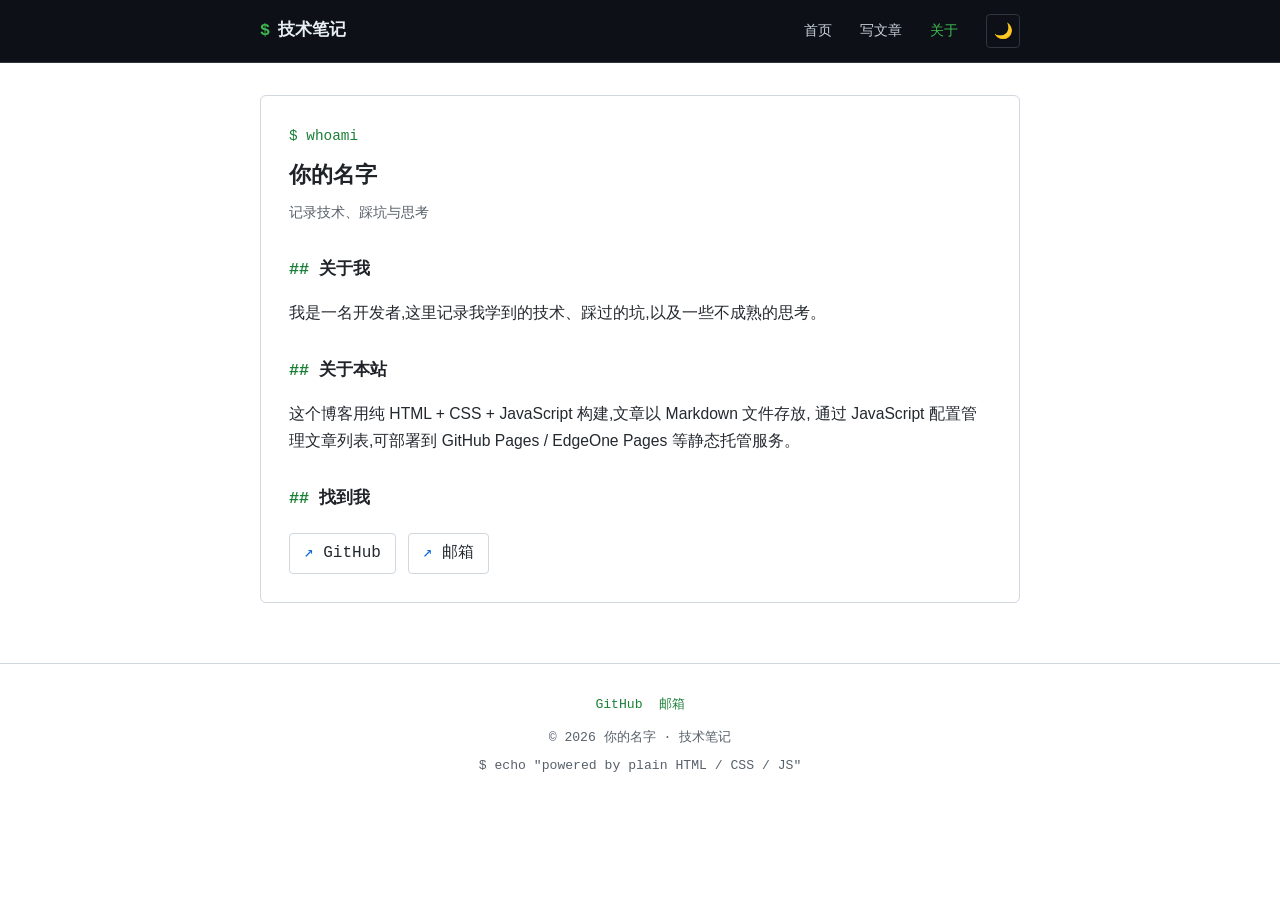
==== about.html @ 291576c0 "初始化:纯静态个人博客(终端代码风) 零构建、零后端的静态博客,文章用 Markdown 书写,通过 js/config.js 管理。  - 首页文章列表 + 标签筛选 - 文章详情页(marked " ====
<!DOCTYPE html>
<html lang="zh-CN">
<head>
  <meta charset="UTF-8" />
  <meta name="viewport" content="width=device-width, initial-scale=1.0" />
  <meta name="description" content="关于我" />
  <title>关于 · 技术笔记</title>

  <!-- 提前设置主题,避免刷新闪烁 -->
  <script>
    (function () {
      var t = localStorage.getItem("theme");
      if (!t) t = window.matchMedia("(prefers-color-scheme: dark)").matches ? "dark" : "light";
      document.documentElement.setAttribute("data-theme", t);
    })();
  </script>

  <link rel="stylesheet" href="css/style.css" />
</head>
<body>
  <header id="site-header" class="site-header"></header>

  <main class="container">
    <div class="about-card">
      <p class="whoami"></p>
      <h1 id="about-name">你的名字</h1>
      <p class="role" id="about-tagline">记录技术、踩坑与思考</p>

      <h2>关于我</h2>
      <p>我是一名开发者,这里记录我学到的技术、踩过的坑,以及一些不成熟的思考。</p>

      <h2>关于本站</h2>
      <p>
        这个博客用纯 HTML + CSS + JavaScript 构建,文章以 Markdown 文件存放,
        通过 JavaScript 配置管理文章列表,可部署到 GitHub Pages / EdgeOne Pages 等静态托管服务。
      </p>

      <h2>找到我</h2>
      <div class="social-list" id="social-list"></div>
    </div>
  </main>

  <footer id="site-footer" class="site-footer"></footer>

  <script src="js/config.js"></script>
  <script src="js/main.js"></script>
  <script>
    document.addEventListener("DOMContentLoaded", function () {
      var SITE = window.SITE || {};
      var nameEl = document.getElementById("about-name");
      var taglineEl = document.getElementById("about-tagline");
      if (nameEl && SITE.author) nameEl.textContent = SITE.author;
      if (taglineEl && SITE.tagline) taglineEl.textContent = SITE.tagline;

      var list = document.getElementById("social-list");
      if (list) {
        list.innerHTML = (SITE.social || []).map(function (s) {
          return '<a href="' + s.href + '" target="_blank" rel="noopener">' + s.label + "</a>";
        }).join("");
      }
    });
  </script>
</body>
</html>
---- css/style.css ----
/* ==========================================================================
   技术笔记 —— 终端代码风格
   深色为默认(终端),浅色为「纸面终端」。代码块始终保持深色。
   ========================================================================== */

:root {
  --font-mono: "SFMono-Regular", "JetBrains Mono", "Fira Code", Consolas,
    "Liberation Mono", Menlo, monospace;
  --font-sans: -apple-system, "Segoe UI", "PingFang SC", "Hiragino Sans GB",
    "Microsoft YaHei", "Helvetica Neue", sans-serif;

  /* 深色(终端)主题 */
  --bg: #0d1117;
  --bg-soft: #161b22;
  --card: #161b22;
  --text: #c9d1d9;
  --text-muted: #8b949e;
  --heading: #e6edf3;
  --border: #30363d;
  --accent: #3fb950;   /* 绿:提示符 / 链接 */
  --accent-2: #58a6ff; /* 蓝 */
  --accent-3: #d29922; /* 琥珀 */
  --accent-4: #bc8cff; /* 紫 */
  --accent-5: #f85149; /* 红 */
  --code-bg: #0d1117;
  --code-text: #c9d1d9;
  --shadow: 0 8px 24px rgba(0, 0, 0, 0.4);
}

[data-theme="light"] {
  --bg: #ffffff;
  --bg-soft: #f6f8fa;
  --card: #ffffff;
  --text: #24292f;
  --text-muted: #57606a;
  --heading: #1f2328;
  --border: #d0d7de;
  --accent: #1a7f37;
  --accent-2: #0969da;
  --accent-3: #9a6700;
  --accent-4: #8250df;
  --accent-5: #cf222e;
  --code-bg: #0d1117; /* 代码块保持深色,模拟终端 */
  --code-text: #c9d1d9;
  --shadow: 0 8px 24px rgba(140, 149, 159, 0.15);
}

/* ---- 基础 ---- */
* { box-sizing: border-box; }
html { scroll-behavior: smooth; }

body {
  margin: 0;
  font-family: var(--font-sans);
  background: var(--bg);
  color: var(--text);
  line-height: 1.7;
  -webkit-font-smoothing: antialiased;
  transition: background-color 0.25s ease, color 0.25s ease;
}

a { color: var(--accent); text-decoration: none; }
a:hover { text-decoration: underline; }

img { max-width: 100%; border-radius: 6px; }

.container { max-width: 800px; margin: 0 auto; padding: 0 20px; }

/* 终端提示符 */
.prompt { color: var(--accent); font-family: var(--font-mono); font-weight: 600; }

/* ==========================================================================
   页头(始终为深色终端栏)
   ========================================================================== */
.site-header {
  background: #0d1117;
  border-bottom: 1px solid #30363d;
  position: sticky;
  top: 0;
  z-index: 100;
}

.header-inner {
  max-width: 800px;
  margin: 0 auto;
  padding: 14px 20px;
  display: flex;
  align-items: center;
  gap: 16px;
}

.brand {
  display: flex;
  align-items: baseline;
  gap: 8px;
  font-family: var(--font-mono);
  font-weight: 700;
  font-size: 1.05rem;
  color: #e6edf3;
  white-space: nowrap;
}
.brand:hover { text-decoration: none; }
.brand .prompt { color: #3fb950; }

.nav {
  display: flex;
  align-items: center;
  gap: 4px;
  margin-left: auto;
  font-family: var(--font-mono);
}

.nav a {
  color: #c9d1d9;
  padding: 5px 12px;
  border-radius: 4px;
  font-size: 0.9rem;
  transition: color 0.15s ease, background-color 0.15s ease;
}
.nav a:hover { color: #e6edf3; background: #161b22; text-decoration: none; }
.nav a.active { color: #3fb950; }

.theme-toggle {
  border: 1px solid #30363d;
  cursor: pointer;
  width: 34px;
  height: 34px;
  border-radius: 4px;
  background: transparent;
  color: #c9d1d9;
  font-size: 0.95rem;
  display: grid;
  place-items: center;
  transition: background-color 0.15s ease, color 0.15s ease;
}
.theme-toggle:hover { background: #161b22; color: #3fb950; }

/* ==========================================================================
   首页 Hero
   ========================================================================== */
.hero { padding: 40px 0 12px; }

.hero h1 {
  margin: 0 0 6px;
  font-family: var(--font-mono);
  font-size: 1.7rem;
  color: var(--heading);
  font-weight: 700;
}

.hero .tagline {
  margin: 0;
  color: var(--text-muted);
  font-family: var(--font-mono);
  font-size: 0.98rem;
}
.hero .tagline::before { content: "> "; color: var(--accent); }

/* ==========================================================================
   标签筛选
   ========================================================================== */
.tag-filter {
  display: flex;
  flex-wrap: wrap;
  gap: 8px;
  margin: 20px 0;
}

.filter-btn {
  border: 1px solid var(--border);
  background: var(--card);
  color: var(--text-muted);
  padding: 4px 12px;
  border-radius: 4px;
  font-family: var(--font-mono);
  font-size: 0.82rem;
  cursor: pointer;
  transition: all 0.15s ease;
}
.filter-btn:hover { border-color: var(--accent); color: var(--accent); }
.filter-btn.active {
  background: var(--accent);
  border-color: var(--accent);
  color: #0d1117;
  font-weight: 600;
}

/* ==========================================================================
   文章列表(终端文件列表)
   ========================================================================== */
.post-list { display: flex; flex-direction: column; gap: 12px; }

.post-card {
  display: block;
  background: var(--card);
  border: 1px solid var(--border);
  border-left: 3px solid var(--card-accent, var(--accent));
  border-radius: 6px;
  padding: 14px 16px;
  font-family: var(--font-mono);
  transition: background-color 0.15s ease, transform 0.15s ease, box-shadow 0.15s ease;
}
.post-card:hover {
  background: var(--bg-soft);
  transform: translateX(3px);
  box-shadow: var(--shadow);
  text-decoration: none;
}

.post-title {
  color: var(--heading);
  font-size: 1.05rem;
  font-weight: 600;
  line-height: 1.5;
}
.post-title .prompt { margin-right: 6px; }
.post-title .ext { color: var(--text-muted); font-weight: 400; }

.post-meta {
  color: var(--text-muted);
  font-size: 0.82rem;
  margin: 4px 0 6px;
}

.post-desc {
  color: var(--text-muted);
  font-size: 0.85rem;
  margin: 0 0 8px;
  opacity: 0.9;
}
.post-desc::before { content: "# "; color: var(--accent-4); }

.post-tags { display: flex; flex-wrap: wrap; gap: 8px; }

/* 标签(语法高亮 token 样式) */
.tag {
  display: inline-block;
  font-family: var(--font-mono);
  font-size: 0.78rem;
  padding: 1px 8px;
  border-radius: 4px;
  line-height: 1.6;
}
.tag::before { content: "#"; opacity: 0.7; }

.tag.t0 { color: var(--accent);  background: rgba(63, 185, 80, 0.12); }
.tag.t1 { color: var(--accent-2); background: rgba(88, 166, 255, 0.12); }
.tag.t2 { color: var(--accent-3); background: rgba(210, 153, 34, 0.12); }
.tag.t3 { color: var(--accent-4); background: rgba(188, 140, 255, 0.12); }
.tag.t4 { color: var(--accent-5); background: rgba(248, 81, 73, 0.12); }
.tag.t5 { color: var(--text-muted); background: rgba(139, 148, 158, 0.15); }

/* 空状态 */
.empty {
  text-align: center;
  color: var(--text-muted);
  padding: 60px 0;
  font-family: var(--font-mono);
}
.empty::before { content: "$ "; color: var(--accent); }

/* ==========================================================================
   文章详情
   ========================================================================== */
.article-header { margin: 36px 0 28px; }

.article-header h1 {
  font-family: var(--font-mono);
  font-size: 1.6rem;
  line-height: 1.4;
  color: var(--heading);
  margin: 0 0 12px;
}
.article-header h1::before { content: "# "; color: var(--accent); }

.article-header .post-meta {
  font-family: var(--font-mono);
  font-size: 0.85rem;
  color: var(--text-muted);
}

.article-content { font-size: 1.02rem; }

.article-content h2, .article-content h3 {
  font-family: var(--font-mono);
  color: var(--heading);
}
.article-content h2 { margin-top: 2em; }
.article-content h2::before { content: "## "; color: var(--accent); }
.article-content h3 { margin-top: 1.6em; }
.article-content h3::before { content: "### "; color: var(--accent-2); }

.article-content blockquote {
  margin: 1.2em 0;
  padding: 10px 18px;
  border-left: 3px solid var(--accent-3);
  background: var(--bg-soft);
  border-radius: 0 6px 6px 0;
  color: var(--text-muted);
  font-family: var(--font-mono);
  font-size: 0.95em;
}

.article-content code {
  background: var(--bg-soft);
  padding: 2px 6px;
  border-radius: 4px;
  font-family: var(--font-mono);
  font-size: 0.88em;
  color: var(--accent-2);
}
.article-content pre {
  background: var(--code-bg);
  color: var(--code-text);
  padding: 16px 18px;
  border: 1px solid var(--border);
  border-radius: 6px;
  overflow-x: auto;
  line-height: 1.6;
}
.article-content pre code {
  background: none;
  padding: 0;
  color: inherit;
  font-size: 0.88em;
}
.article-content table { border-collapse: collapse; margin: 1.2em 0; width: 100%; }
.article-content th, .article-content td {
  border: 1px solid var(--border);
  padding: 8px 12px;
  text-align: left;
}
.article-content th { background: var(--bg-soft); font-family: var(--font-mono); }
.article-content hr { border: none; border-top: 1px dashed var(--border); margin: 2em 0; }

.article-footer {
  margin-top: 40px;
  padding-top: 20px;
  border-top: 1px solid var(--border);
  display: flex;
  justify-content: space-between;
  gap: 12px;
  flex-wrap: wrap;
  font-family: var(--font-mono);
}
.article-footer a { font-size: 0.9rem; }

/* ==========================================================================
   关于页
   ========================================================================== */
.about-card {
  background: var(--card);
  border: 1px solid var(--border);
  border-radius: 6px;
  padding: 28px;
  margin-top: 32px;
}
.about-card .whoami {
  font-family: var(--font-mono);
  color: var(--text-muted);
  font-size: 0.9rem;
  margin: 0 0 8px;
}
.about-card .whoami::before { content: "$ whoami"; color: var(--accent); }
.about-card h1 { font-family: var(--font-mono); margin: 0 0 6px; color: var(--heading); font-size: 1.4rem; }
.about-card .role { color: var(--text-muted); margin: 0 0 20px; font-family: var(--font-mono); font-size: 0.9rem; }
.about-card h2 {
  font-family: var(--font-mono);
  color: var(--heading);
  margin-top: 1.8em;
  font-size: 1.05rem;
}
.about-card h2::before { content: "## "; color: var(--accent); }
.about-card p { font-size: 0.98rem; }

.social-list { display: flex; gap: 12px; flex-wrap: wrap; margin-top: 20px; }
.social-list a {
  font-family: var(--font-mono);
  padding: 6px 14px;
  border: 1px solid var(--border);
  border-radius: 4px;
  color: var(--text);
  transition: all 0.15s ease;
}
.social-list a:hover { border-color: var(--accent); color: var(--accent); text-decoration: none; }
.social-list a::before { content: "↗ "; color: var(--accent-2); }

/* ==========================================================================
   页脚
   ========================================================================== */
.site-footer {
  margin-top: 60px;
  padding: 30px 0 36px;
  text-align: center;
  color: var(--text-muted);
  font-family: var(--font-mono);
  font-size: 0.82rem;
  border-top: 1px solid var(--border);
}
.site-footer .footer-social { display: flex; gap: 16px; justify-content: center; margin-bottom: 10px; }

/* ==========================================================================
   写文章页(编辑器)
   ========================================================================== */
.editor-page h1 { font-family: var(--font-mono); font-size: 1.5rem; color: var(--heading); margin: 36px 0 4px; }
.editor-page h1::before { content: "$ "; color: var(--accent); }
.editor-page .sub { color: var(--text-muted); margin: 0 0 20px; font-size: 0.92rem; }

.field-grid { display: grid; grid-template-columns: 1fr 1fr; gap: 14px; margin-bottom: 18px; }
.field { display: flex; flex-direction: column; gap: 6px; }
.field.full { grid-column: 1 / -1; }
.field label { font-family: var(--font-mono); font-size: 0.82rem; font-weight: 600; color: var(--heading); }
.field input, .field textarea {
  font-family: var(--font-mono);
  font-size: 0.92rem;
  padding: 9px 12px;
  border: 1px solid var(--border);
  border-radius: 4px;
  background: var(--card);
  color: var(--text);
  transition: border-color 0.15s ease, box-shadow 0.15s ease;
}
.field input:focus, .field textarea:focus {
  outline: none;
  border-color: var(--accent);
  box-shadow: 0 0 0 3px rgba(63, 185, 80, 0.15);
}
.field .hint { font-size: 0.76rem; color: var(--text-muted); }

.color-swatches { display: flex; gap: 8px; flex-wrap: wrap; align-items: center; }
.swatch {
  width: 24px; height: 24px; border-radius: 4px;
  border: 2px solid transparent; cursor: pointer;
  transition: transform 0.15s ease, border-color 0.15s ease;
}
.swatch:hover { transform: scale(1.1); }
.swatch.active { border-color: var(--heading); }

.editor-grid { display: grid; grid-template-columns: 1fr 1fr; gap: 14px; margin-bottom: 18px; }
.editor-pane { display: flex; flex-direction: column; }
.editor-pane .pane-title {
  font-family: var(--font-mono);
  font-size: 0.82rem; font-weight: 600; color: var(--heading);
  margin-bottom: 6px; display: flex; justify-content: space-between; align-items: center;
}
.editor-pane textarea {
  flex: 1;
  min-height: 380px;
  resize: vertical;
  font-family: var(--font-mono);
  font-size: 0.88rem;
  line-height: 1.6;
  padding: 14px;
  border: 1px solid var(--border);
  border-radius: 6px;
  background: var(--code-bg);
  color: var(--code-text);
}
.preview-pane {
  min-height: 380px;
  border: 1px solid var(--border);
  border-radius: 6px;
  background: var(--card);
  padding: 14px 18px;
  overflow-y: auto;
  font-size: 0.95rem;
}
.preview-pane:empty::before { content: "> 预览会显示在这里…"; color: var(--text-muted); font-family: var(--font-mono); }
.preview-pane h1, .preview-pane h2, .preview-pane h3 { font-family: var(--font-mono); color: var(--heading); }
.preview-pane blockquote {
  margin: 1em 0; padding: 8px 16px;
  border-left: 3px solid var(--accent-3);
  background: var(--bg-soft); border-radius: 0 6px 6px 0; color: var(--text-muted);
}
.preview-pane code { background: var(--bg-soft); padding: 2px 6px; border-radius: 4px; font-family: var(--font-mono); }
.preview-pane pre { background: var(--code-bg); color: var(--code-text); padding: 14px; border-radius: 6px; overflow-x: auto; }
.preview-pane pre code { background: none; padding: 0; color: inherit; }

.editor-actions { display: flex; gap: 10px; flex-wrap: wrap; margin-bottom: 18px; }
.btn {
  border: 1px solid var(--border); cursor: pointer;
  padding: 9px 18px; border-radius: 4px;
  font-family: var(--font-mono); font-size: 0.9rem; font-weight: 600;
  transition: transform 0.15s ease, opacity 0.15s ease, background-color 0.15s ease;
}
.btn:hover { transform: translateY(-1px); opacity: 0.92; }
.btn-primary { background: var(--accent); border-color: var(--accent); color: #0d1117; }
.btn-secondary { background: var(--accent-2); border-color: var(--accent-2); color: #0d1117; }
.btn-ghost { background: var(--card); color: var(--text); }

.snippet-box h3 { font-family: var(--font-mono); color: var(--heading); margin: 0 0 8px; font-size: 0.95rem; }
.snippet-box pre {
  background: var(--code-bg); color: var(--code-text);
  padding: 16px; border-radius: 6px; overflow-x: auto;
  font-family: var(--font-mono); font-size: 0.85rem; line-height: 1.6; margin: 0;
}

.toast {
  position: fixed; left: 50%; bottom: 30px; transform: translateX(-50%);
  background: var(--heading); color: var(--bg);
  padding: 9px 20px; border-radius: 4px;
  font-family: var(--font-mono); font-size: 0.85rem;
  opacity: 0; pointer-events: none; transition: opacity 0.25s ease;
  z-index: 999;
}
.toast.show { opacity: 1; }

/* ==========================================================================
   响应式
   ========================================================================== */
@media (max-width: 640px) {
  .brand { font-size: 0.95rem; }
  .nav a { padding: 5px 9px; font-size: 0.82rem; }
  .hero h1 { font-size: 1.4rem; }
  .article-header h1 { font-size: 1.35rem; }
  .field-grid, .editor-grid { grid-template-columns: 1fr; }
  .editor-pane textarea, .preview-pane { min-height: 260px; }
}
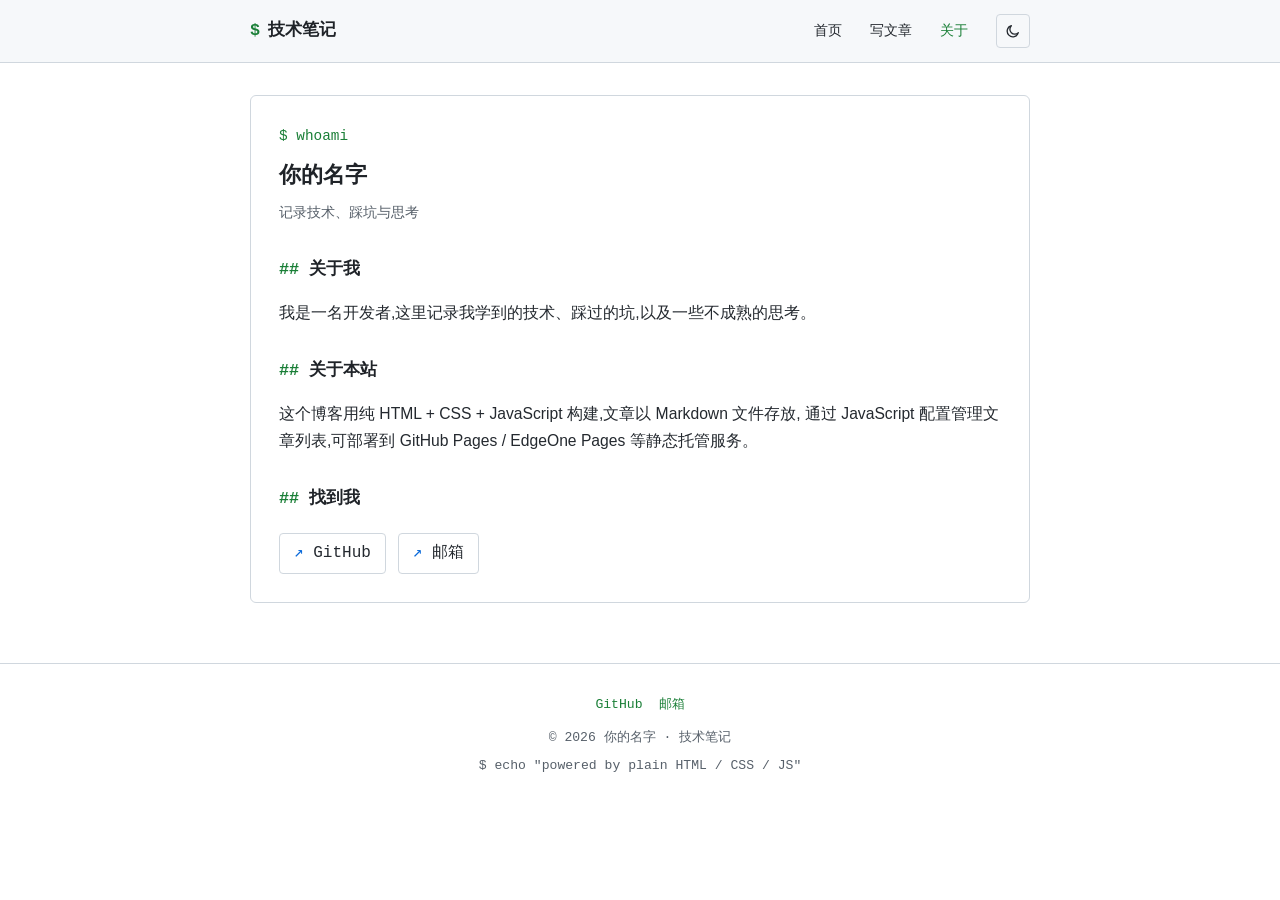
==== commit 49b71976: "refactor(ui): 视觉重构 — 修 bug、收敛配色、拉开字号层级 第一批(修 bug): - 页头改用 --header-bg 变量,修复浅色主题下页头仍为深色的问题 - 补 og/twi" ====
--- a/about.html
+++ b/about.html
@@ -3,8 +3,17 @@
 <head>
   <meta charset="UTF-8" />
   <meta name="viewport" content="width=device-width, initial-scale=1.0" />
-  <meta name="description" content="关于我" />
+  <meta name="description" content="关于我与这个博客。" />
   <title>关于 · 技术笔记</title>
+
+  <link rel="icon" href="favicon.svg" type="image/svg+xml" />
+
+  <meta property="og:type" content="profile" />
+  <meta property="og:site_name" content="技术笔记" />
+  <meta property="og:title" content="关于 · 技术笔记" />
+  <meta property="og:description" content="关于我与这个博客。" />
+  <meta property="og:image" content="https://lsgeel.github.io/lsgclaudetest/assets/og-cover.png" />
+  <meta name="twitter:card" content="summary_large_image" />
 
   <!-- 提前设置主题,避免刷新闪烁 -->
   <script>
@@ -20,7 +29,7 @@
 <body>
   <header id="site-header" class="site-header"></header>
 
-  <main class="container">
+  <main class="container" id="main">
     <div class="about-card">
       <p class="whoami"></p>
       <h1 id="about-name">你的名字</h1>
--- a/css/style.css
+++ b/css/style.css
@@ -13,33 +13,46 @@
   --bg: #0d1117;
   --bg-soft: #161b22;
   --card: #161b22;
+  --header-bg: #0d1117;
   --text: #c9d1d9;
   --text-muted: #8b949e;
+  --text-faint: #6e7681;
   --heading: #e6edf3;
   --border: #30363d;
-  --accent: #3fb950;   /* 绿:提示符 / 链接 */
-  --accent-2: #58a6ff; /* 蓝 */
-  --accent-3: #d29922; /* 琥珀 */
-  --accent-4: #bc8cff; /* 紫 */
-  --accent-5: #f85149; /* 红 */
+  --border-strong: #454c56;
+
+  /* 强调色:绿为主,蓝仅用于行内代码/次要链接,其余为中性层级 */
+  --accent: #3fb950;        /* 主:提示符 / 链接 / 激活态 */
+  --accent-soft: rgba(63, 185, 80, 0.12);
+  --accent-2: #58a6ff;      /* 次:行内代码 */
+  --accent-2-soft: rgba(88, 166, 255, 0.12);
+
   --code-bg: #0d1117;
   --code-text: #c9d1d9;
-  --shadow: 0 8px 24px rgba(0, 0, 0, 0.4);
+  --shadow: 0 8px 24px rgba(1, 4, 9, 0.5);
+
+  /* z-index 层级 */
+  --z-header: 100;
+  --z-toast: 400;
 }
 
 [data-theme="light"] {
   --bg: #ffffff;
   --bg-soft: #f6f8fa;
   --card: #ffffff;
+  --header-bg: #f6f8fa;
   --text: #24292f;
   --text-muted: #57606a;
+  --text-faint: #6e7781;
   --heading: #1f2328;
   --border: #d0d7de;
+  --border-strong: #afb8c1;
+
   --accent: #1a7f37;
+  --accent-soft: rgba(26, 127, 55, 0.10);
   --accent-2: #0969da;
-  --accent-3: #9a6700;
-  --accent-4: #8250df;
-  --accent-5: #cf222e;
+  --accent-2-soft: rgba(9, 105, 218, 0.10);
+
   --code-bg: #0d1117; /* 代码块保持深色,模拟终端 */
   --code-text: #c9d1d9;
   --shadow: 0 8px 24px rgba(140, 149, 159, 0.15);
@@ -64,24 +77,65 @@
 
 img { max-width: 100%; border-radius: 6px; }
 
-.container { max-width: 800px; margin: 0 auto; padding: 0 20px; }
+.container { max-width: 820px; margin: 0 auto; padding: 0 20px; }
 
 /* 终端提示符 */
 .prompt { color: var(--accent); font-family: var(--font-mono); font-weight: 600; }
 
-/* ==========================================================================
-   页头(始终为深色终端栏)
+/* 日期、计数等数字等宽对齐 */
+.post-meta, .article-header .post-meta, .site-footer { font-variant-numeric: tabular-nums; }
+
+/* 跳到主要内容(键盘可达性) */
+.skip-link {
+  position: absolute;
+  left: 12px;
+  top: -60px;
+  z-index: calc(var(--z-header) + 1);
+  padding: 8px 16px;
+  background: var(--accent);
+  color: #0d1117;
+  font-family: var(--font-mono);
+  font-size: 0.85rem;
+  font-weight: 600;
+  border-radius: 4px;
+  transition: top 0.18s ease;
+}
+.skip-link:focus {
+  top: 12px;
+  outline: 2px solid var(--heading);
+  outline-offset: 2px;
+  text-decoration: none;
+}
+
+/* 统一键盘焦点环 */
+:focus-visible {
+  outline: 2px solid var(--accent);
+  outline-offset: 3px;
+  border-radius: 3px;
+}
+
+/* 尊重系统的减少动画偏好 */
+@media (prefers-reduced-motion: reduce) {
+  html { scroll-behavior: auto; }
+  *, *::before, *::after {
+    animation-duration: 0.01ms !important;
+    transition-duration: 0.01ms !important;
+  }
+}
+
+/* ==========================================================================
+   页头(跟随主题)
    ========================================================================== */
 .site-header {
-  background: #0d1117;
-  border-bottom: 1px solid #30363d;
+  background: var(--header-bg);
+  border-bottom: 1px solid var(--border);
   position: sticky;
   top: 0;
-  z-index: 100;
+  z-index: var(--z-header);
 }
 
 .header-inner {
-  max-width: 800px;
+  max-width: 820px;
   margin: 0 auto;
   padding: 14px 20px;
   display: flex;
@@ -96,11 +150,11 @@
   font-family: var(--font-mono);
   font-weight: 700;
   font-size: 1.05rem;
-  color: #e6edf3;
+  color: var(--heading);
   white-space: nowrap;
 }
 .brand:hover { text-decoration: none; }
-.brand .prompt { color: #3fb950; }
+.brand .prompt { color: var(--accent); }
 
 .nav {
   display: flex;
@@ -111,48 +165,53 @@
 }
 
 .nav a {
-  color: #c9d1d9;
+  color: var(--text);
   padding: 5px 12px;
   border-radius: 4px;
   font-size: 0.9rem;
+  font-weight: 500;
   transition: color 0.15s ease, background-color 0.15s ease;
 }
-.nav a:hover { color: #e6edf3; background: #161b22; text-decoration: none; }
-.nav a.active { color: #3fb950; }
+.nav a:hover { color: var(--heading); background: var(--bg-soft); text-decoration: none; }
+.nav a.active { color: var(--accent); }
 
 .theme-toggle {
-  border: 1px solid #30363d;
+  border: 1px solid var(--border);
   cursor: pointer;
   width: 34px;
   height: 34px;
   border-radius: 4px;
   background: transparent;
-  color: #c9d1d9;
-  font-size: 0.95rem;
+  color: var(--text);
   display: grid;
   place-items: center;
-  transition: background-color 0.15s ease, color 0.15s ease;
-}
-.theme-toggle:hover { background: #161b22; color: #3fb950; }
+  transition: background-color 0.15s ease, color 0.15s ease, border-color 0.15s ease;
+}
+.theme-toggle:hover { background: var(--bg-soft); color: var(--accent); border-color: var(--accent); }
+.theme-toggle:active { transform: translateY(1px); }
+.theme-toggle svg { width: 16px; height: 16px; display: block; }
 
 /* ==========================================================================
    首页 Hero
    ========================================================================== */
-.hero { padding: 40px 0 12px; }
+.hero { padding: 56px 0 20px; }
 
 .hero h1 {
-  margin: 0 0 6px;
-  font-family: var(--font-mono);
-  font-size: 1.7rem;
+  margin: 0 0 10px;
+  font-family: var(--font-mono);
+  font-size: clamp(1.9rem, 5vw, 2.6rem);
+  letter-spacing: -0.02em;
+  line-height: 1.15;
   color: var(--heading);
   font-weight: 700;
+  text-wrap: balance;
 }
 
 .hero .tagline {
   margin: 0;
   color: var(--text-muted);
   font-family: var(--font-mono);
-  font-size: 0.98rem;
+  font-size: 0.95rem;
 }
 .hero .tagline::before { content: "> "; color: var(--accent); }
 
@@ -194,18 +253,19 @@
   display: block;
   background: var(--card);
   border: 1px solid var(--border);
-  border-left: 3px solid var(--card-accent, var(--accent));
+  border-left: 3px solid var(--border-strong);
   border-radius: 6px;
-  padding: 14px 16px;
-  font-family: var(--font-mono);
-  transition: background-color 0.15s ease, transform 0.15s ease, box-shadow 0.15s ease;
+  padding: 16px 18px;
+  font-family: var(--font-mono);
+  transition: background-color 0.2s ease, border-color 0.2s ease, box-shadow 0.2s ease;
 }
 .post-card:hover {
   background: var(--bg-soft);
-  transform: translateX(3px);
+  border-left-color: var(--accent);
   box-shadow: var(--shadow);
   text-decoration: none;
 }
+.post-card:active { transform: translateY(1px); }
 
 .post-title {
   color: var(--heading);
@@ -228,27 +288,24 @@
   margin: 0 0 8px;
   opacity: 0.9;
 }
-.post-desc::before { content: "# "; color: var(--accent-4); }
+.post-desc::before { content: "# "; color: var(--text-faint); }
 
 .post-tags { display: flex; flex-wrap: wrap; gap: 8px; }
 
-/* 标签(语法高亮 token 样式) */
+/* 标签(统一中性样式,避免多色争夺注意力) */
 .tag {
   display: inline-block;
   font-family: var(--font-mono);
   font-size: 0.78rem;
+  font-weight: 500;
   padding: 1px 8px;
   border-radius: 4px;
   line-height: 1.6;
-}
-.tag::before { content: "#"; opacity: 0.7; }
-
-.tag.t0 { color: var(--accent);  background: rgba(63, 185, 80, 0.12); }
-.tag.t1 { color: var(--accent-2); background: rgba(88, 166, 255, 0.12); }
-.tag.t2 { color: var(--accent-3); background: rgba(210, 153, 34, 0.12); }
-.tag.t3 { color: var(--accent-4); background: rgba(188, 140, 255, 0.12); }
-.tag.t4 { color: var(--accent-5); background: rgba(248, 81, 73, 0.12); }
-.tag.t5 { color: var(--text-muted); background: rgba(139, 148, 158, 0.15); }
+  color: var(--text-muted);
+  background: var(--bg-soft);
+  border: 1px solid var(--border);
+}
+.tag::before { content: "#"; opacity: 0.6; }
 
 /* 空状态 */
 .empty {
@@ -262,14 +319,16 @@
 /* ==========================================================================
    文章详情
    ========================================================================== */
-.article-header { margin: 36px 0 28px; }
+.article-header { margin: 48px 0 32px; }
 
 .article-header h1 {
   font-family: var(--font-mono);
-  font-size: 1.6rem;
-  line-height: 1.4;
+  font-size: clamp(1.7rem, 4.5vw, 2.2rem);
+  letter-spacing: -0.02em;
+  line-height: 1.25;
   color: var(--heading);
-  margin: 0 0 12px;
+  margin: 0 0 14px;
+  text-wrap: balance;
 }
 .article-header h1::before { content: "# "; color: var(--accent); }
 
@@ -279,21 +338,28 @@
   color: var(--text-muted);
 }
 
-.article-content { font-size: 1.02rem; }
+/* 正文:限制行宽以提升可读性 */
+.article-content {
+  font-size: 1.02rem;
+  max-width: 68ch;
+  text-wrap: pretty;
+}
 
 .article-content h2, .article-content h3 {
   font-family: var(--font-mono);
   color: var(--heading);
-}
-.article-content h2 { margin-top: 2em; }
+  letter-spacing: -0.01em;
+  text-wrap: balance;
+}
+.article-content h2 { margin-top: 2.2em; font-size: 1.4rem; }
 .article-content h2::before { content: "## "; color: var(--accent); }
-.article-content h3 { margin-top: 1.6em; }
-.article-content h3::before { content: "### "; color: var(--accent-2); }
+.article-content h3 { margin-top: 1.8em; font-size: 1.15rem; }
+.article-content h3::before { content: "### "; color: var(--text-faint); }
 
 .article-content blockquote {
   margin: 1.2em 0;
   padding: 10px 18px;
-  border-left: 3px solid var(--accent-3);
+  border-left: 3px solid var(--border-strong);
   background: var(--bg-soft);
   border-radius: 0 6px 6px 0;
   color: var(--text-muted);
@@ -400,6 +466,41 @@
 .site-footer .footer-social { display: flex; gap: 16px; justify-content: center; margin-bottom: 10px; }
 
 /* ==========================================================================
+   404
+   ========================================================================== */
+.notfound {
+  padding: 72px 0 40px;
+  font-family: var(--font-mono);
+  max-width: 62ch;
+}
+.notfound .nf-cmd {
+  margin: 0 0 24px;
+  color: var(--text-muted);
+  font-size: 0.92rem;
+  word-break: break-all;
+}
+.notfound h1 {
+  margin: 0 0 12px;
+  font-size: clamp(1.8rem, 5vw, 2.4rem);
+  letter-spacing: -0.02em;
+  line-height: 1.2;
+  color: var(--heading);
+  text-wrap: balance;
+}
+.notfound .nf-msg {
+  margin: 0 0 20px;
+  color: var(--accent);
+  font-size: 0.95rem;
+}
+.notfound .nf-hint {
+  margin: 0 0 32px;
+  color: var(--text-muted);
+  font-size: 0.95rem;
+}
+.notfound .nf-actions { display: flex; gap: 10px; flex-wrap: wrap; }
+.notfound .nf-actions .btn { text-decoration: none; }
+
+/* ==========================================================================
    写文章页(编辑器)
    ========================================================================== */
 .editor-page h1 { font-family: var(--font-mono); font-size: 1.5rem; color: var(--heading); margin: 36px 0 4px; }
@@ -423,18 +524,9 @@
 .field input:focus, .field textarea:focus {
   outline: none;
   border-color: var(--accent);
-  box-shadow: 0 0 0 3px rgba(63, 185, 80, 0.15);
+  box-shadow: 0 0 0 3px var(--accent-soft);
 }
 .field .hint { font-size: 0.76rem; color: var(--text-muted); }
-
-.color-swatches { display: flex; gap: 8px; flex-wrap: wrap; align-items: center; }
-.swatch {
-  width: 24px; height: 24px; border-radius: 4px;
-  border: 2px solid transparent; cursor: pointer;
-  transition: transform 0.15s ease, border-color 0.15s ease;
-}
-.swatch:hover { transform: scale(1.1); }
-.swatch.active { border-color: var(--heading); }
 
 .editor-grid { display: grid; grid-template-columns: 1fr 1fr; gap: 14px; margin-bottom: 18px; }
 .editor-pane { display: flex; flex-direction: column; }
@@ -469,7 +561,7 @@
 .preview-pane h1, .preview-pane h2, .preview-pane h3 { font-family: var(--font-mono); color: var(--heading); }
 .preview-pane blockquote {
   margin: 1em 0; padding: 8px 16px;
-  border-left: 3px solid var(--accent-3);
+  border-left: 3px solid var(--border-strong);
   background: var(--bg-soft); border-radius: 0 6px 6px 0; color: var(--text-muted);
 }
 .preview-pane code { background: var(--bg-soft); padding: 2px 6px; border-radius: 4px; font-family: var(--font-mono); }
@@ -501,7 +593,7 @@
   padding: 9px 20px; border-radius: 4px;
   font-family: var(--font-mono); font-size: 0.85rem;
   opacity: 0; pointer-events: none; transition: opacity 0.25s ease;
-  z-index: 999;
+  z-index: var(--z-toast);
 }
 .toast.show { opacity: 1; }
 
@@ -511,8 +603,6 @@
 @media (max-width: 640px) {
   .brand { font-size: 0.95rem; }
   .nav a { padding: 5px 9px; font-size: 0.82rem; }
-  .hero h1 { font-size: 1.4rem; }
-  .article-header h1 { font-size: 1.35rem; }
   .field-grid, .editor-grid { grid-template-columns: 1fr; }
   .editor-pane textarea, .preview-pane { min-height: 260px; }
 }
